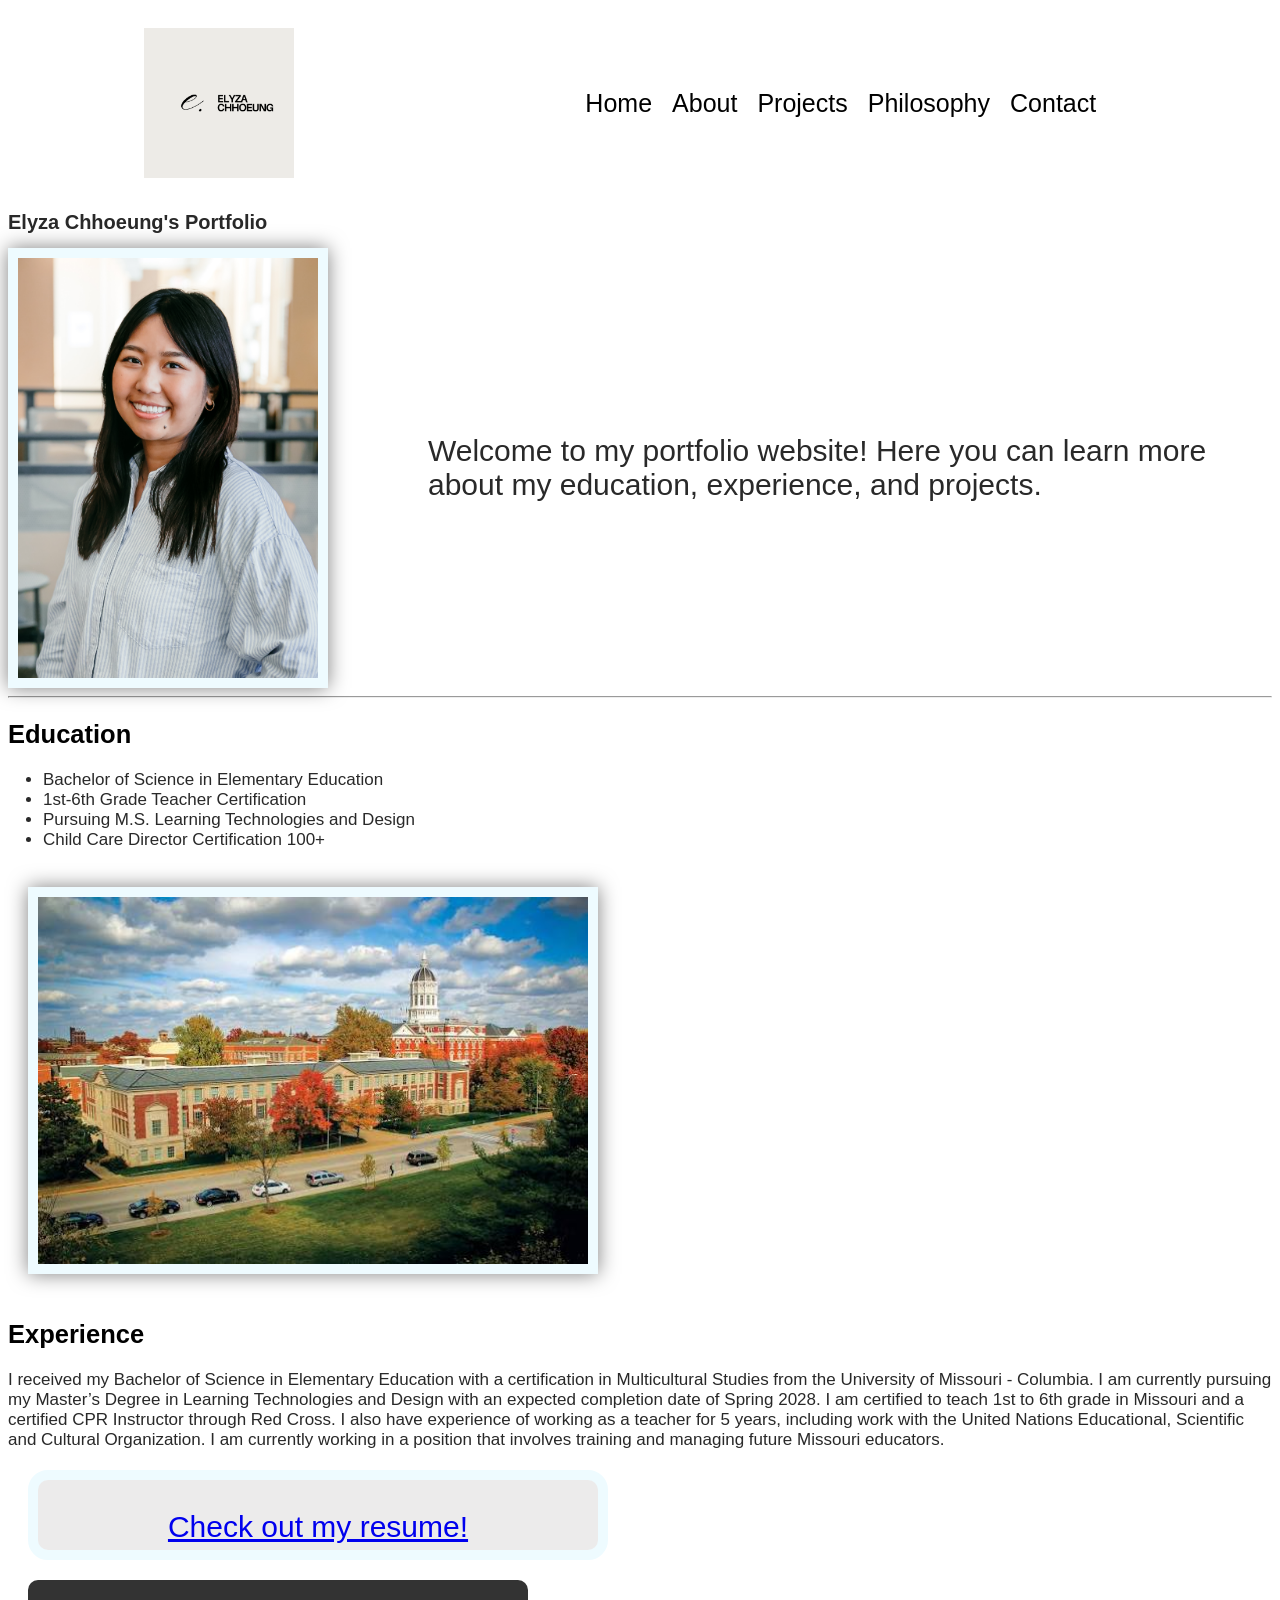
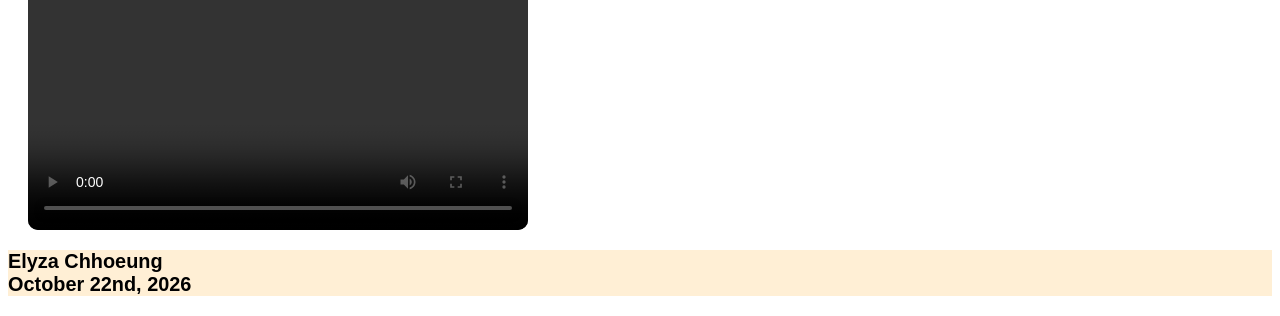
==== Webdev/about.html @ c133b919 "Add files via upload" ====
<!DOCTYPE html>
<html lang="en-US">

<head>
    <meta charset="utf-8">
    <meta name="viewport" content="width=device-width, initial-scale=1.0">
    <link rel="stylesheet" href="style.css">
    <link rel="stylesheet" href="nav.css">
    <title>Home Page</title>
    <!--
        Name:Elyza Chhoeung
        Date:October 8th, 2026
        Course:IS_LT 7355
        Description:Web Design and Development Project
        -->

</head>

<header>
    <div class="logo">
        <img src="media/logo.png" alt="Elyza's Site Logo">
    </div>

    <nav>
        
        <ul>
            <li><a href="a.html">Home</a></li>
                <li><a href="b.html">About</a></li>
                <li><a href="c.html">Projects</a></li>
                <li><a href="d.html">Philosophy</a></li>
                <li><a href="e.html">Contact</a></li>
            </ul>
        </nav>
</header>
<body>
                <h1> <!-- INSERT LOGO -->Elyza Chhoeung's Portfolio </h1>
<div class="intro">
         <img src="media/headshot.jpg" 
         alt="Image of Elyza Chhoeung" class="headshot">

         <p>Welcome to my portfolio website! Here you can learn more about my education, experience, and projects. </p>
         </div>
         <hr>
    <main>
        <section>

            <h2>Education</h2>
            <ul>
                <li>Bachelor of Science in Elementary Education</li>
                <li>1st-6th Grade Teacher Certification</li>
                <li>Pursuing M.S. Learning Technologies and Design</li>
                <li>Child Care Director Certification 100+</li>
            </ul>
<img src="media/CEHD.jpg" alt="Image of the University of Missouri" width="100" height="100" class="cehd">
            <h2>Experience</h2>
            <p>I received my Bachelor of Science in Elementary Education with a certification in Multicultural Studies
                from the University of Missouri - Columbia. I am currently pursuing my Master’s Degree in Learning
                Technologies and Design with an expected completion date of Spring 2028. I am certified to teach 1st to
                6th grade in Missouri and a certified CPR Instructor through Red Cross. I also have experience of
                working as a teacher for 5 years, including work with the United Nations Educational, Scientific and
                Cultural Organization. I am currently working in a position that involves training and managing future
                Missouri educators. </p>
        </section>
        <div class="resume">
            <a href="media/Chhoeung.Resume.pdf">Check out my resume!</a>
        </div>
       <video class="about-video" controls width="500">
            <source src="media/svideocompressed.mp4" type="video/mp4" alt="Short video about me: I decided to do a portfolio for my project because my master's program because it is a requirement. This is good practical experience."></source>
            Your bowser does not support the video tag.
              </video>
    </main>

    <footer style="background-color: papayawhip">
        <h3>Elyza Chhoeung<br> October 22nd, 2026

        </h3>

    </footer>
</body>

</html>
---- Webdev/style.css ----
h1{
    text-align: left;
    color: #292929;
    font-size: 20px;
}
p{
    color:#292929;
    font-size: 17px;
}
html {
    font-family: Poppins, sans-serif;
}
#hero {
    width: 100%;
    height: 100vh;
    background: url('hero.png') no-repeat center / cover;
   display: flex;
    align-items: center;
    justify-content: center;
    padding: 40px;
}
.container {
    width: 90%;
    max-width: 1200px;
    margin: 0 auto;
  
}
#hero h1 { 
    font-size: 30px;
}
#blockquote, p {
    font-family: Roboto, sans-serif;
}
div.resume {
  background-color: rgba(228, 226, 226, 0.685);
  width: 500px;
  height: 10px;
  text-align: center;
  font-size: 30px;
  border: 10px solid, #eefbff;
  padding: 30px;
  margin: 20px;
  border-radius: 20px;
}
div.resume a:hover {
    color: #292929;
}
ul {
    list-style-type:disc;
    padding-left: 35px;
    font-size:17px;
    color: #292929;
}
.about-video {
   display: block;
   margin: 30px;
}
.intro {
    display: flex;
    align-items: center;
    gap: 100px;
}
.headshot {
    width: 300px;
    height: auto;
    border:10px solid #eefbff;
    filter:drop-shadow(0 0 10px rgba(0, 0, 0, 0.5))
}
.intro p {
    font-size: 30px;
    color: #292929;
}
.about-video {
    margin: 20px;
    border-radius: 10px;
}
img.cehd {
    width: 550px;
    height: auto;
    border: 10px solid #eefbff;
    margin: 20px;
    filter: drop-shadow(0 0 10px rgba(0, 0, 0, 0.5));
}
---- Webdev/nav.css ----
html {
    font-family: poppins, sans-serif;
    font-size: 17px;
}
header {
    display: flex;
    height: 10rem;
    justify-content: space-around;
    align-items: center;
    padding: 10px;

}
.logo img {
    display: block;
    width: 150px;
    height: 150px;
}
nav ul {
    display: flex;
    list-style-type: none;
    padding: 30px;
    font-size:25px;

   
}
nav ul li {
    margin: 10px;
}
nav a {
    color: rgb(0, 0, 0);
    text-decoration: none;
}
nav a:hover {
    color: #9db8e1;
    text-decoration: underline;
}
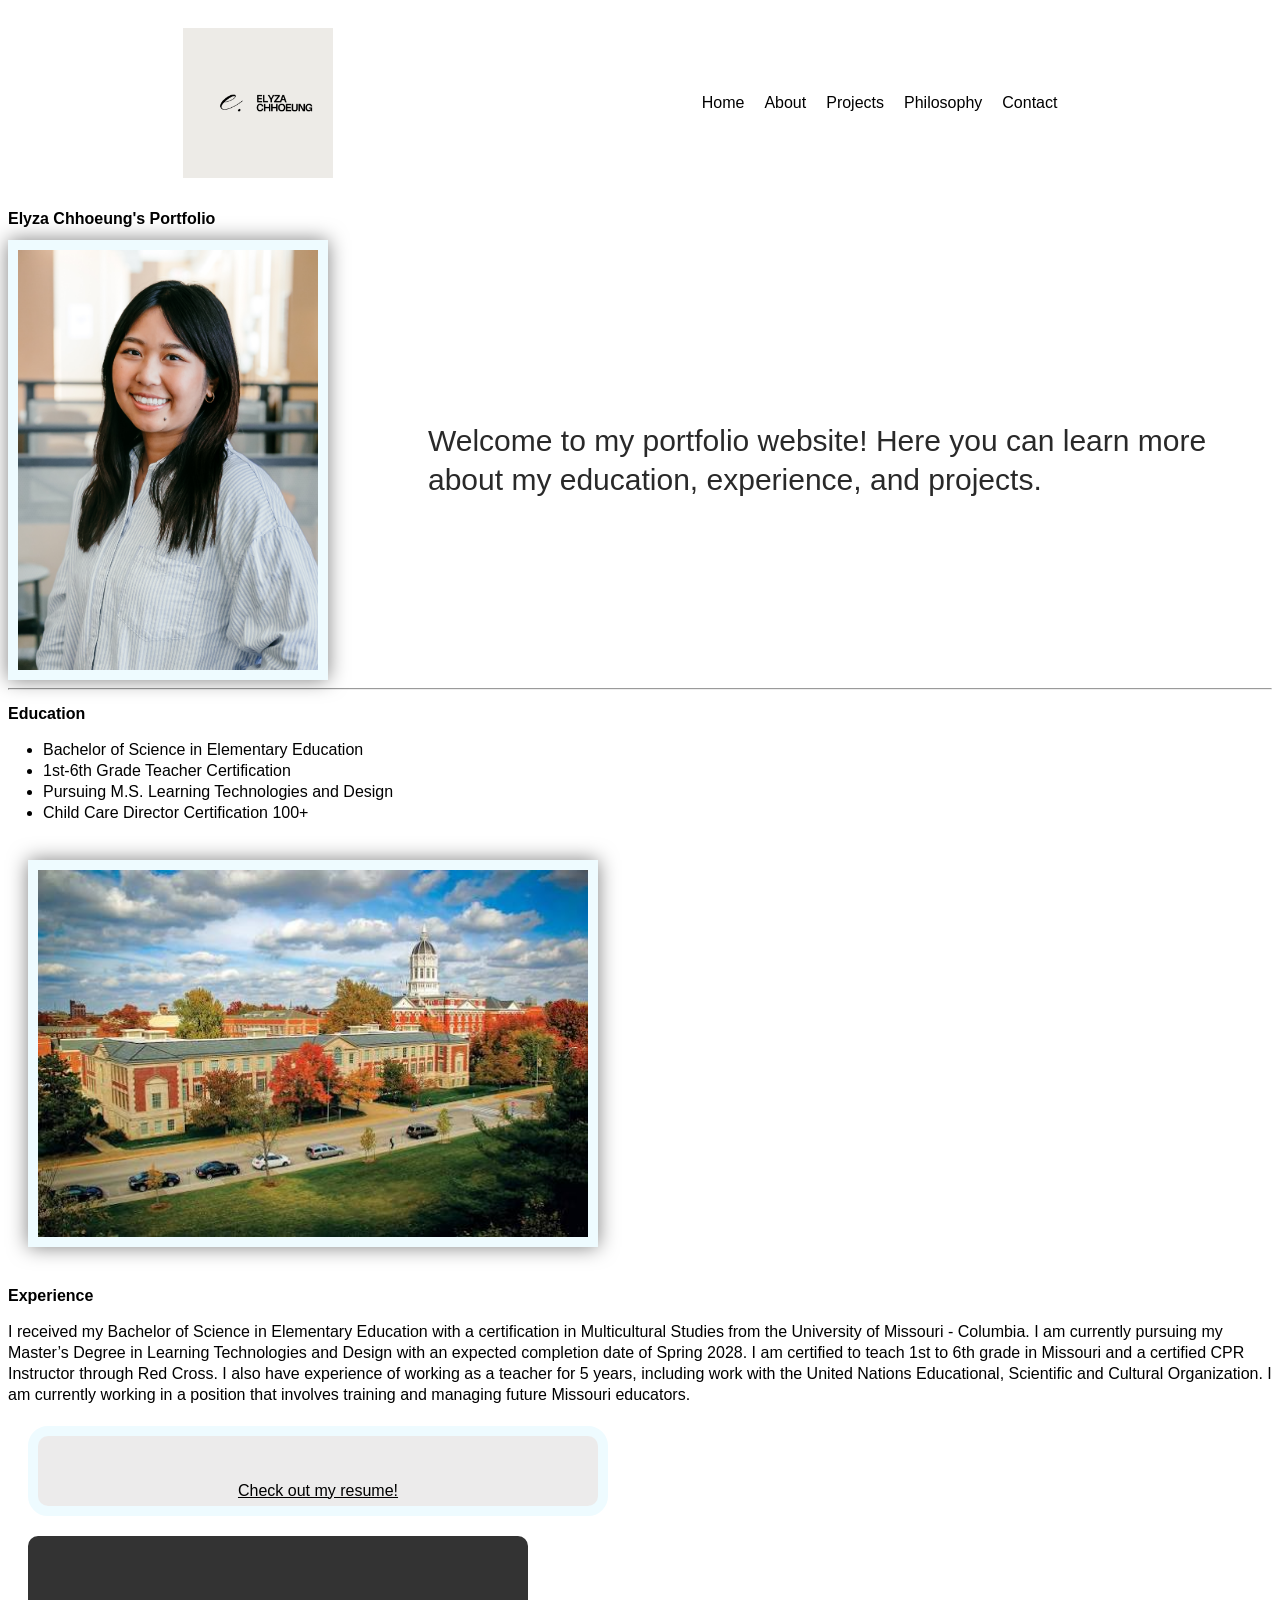
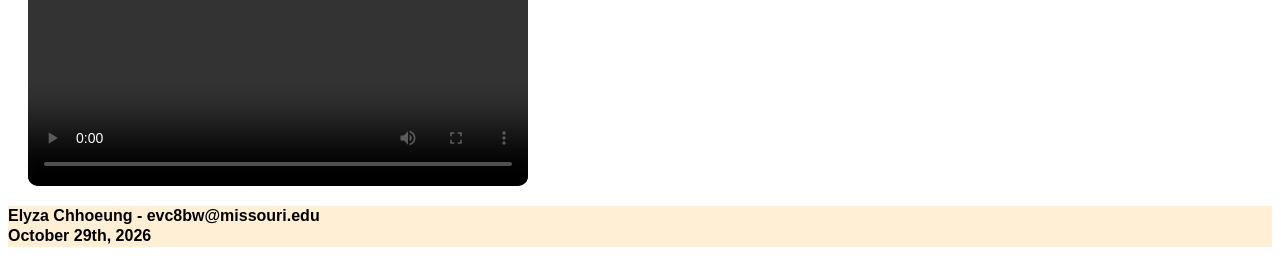
==== commit 9ee52fdc: "Add files via upload" ====
--- a/Webdev/about.html
+++ b/Webdev/about.html
@@ -9,13 +9,13 @@
     <title>Home Page</title>
     <!--
         Name:Elyza Chhoeung
-        Date:October 8th, 2026
+        Date:October 29th, 2026
         Course:IS_LT 7355
         Description:Web Design and Development Project
         -->
 
 </head>
-
+<body class="about-page">
 <header>
     <div class="logo">
         <img src="media/logo.png" alt="Elyza's Site Logo">
@@ -32,7 +32,7 @@
             </ul>
         </nav>
 </header>
-<body>
+
                 <h1> <!-- INSERT LOGO -->Elyza Chhoeung's Portfolio </h1>
 <div class="intro">
          <img src="media/headshot.jpg" 
@@ -69,9 +69,9 @@
             Your bowser does not support the video tag.
               </video>
     </main>
-
+<footer class = site-footer>
     <footer style="background-color: papayawhip">
-        <h3>Elyza Chhoeung<br> October 22nd, 2026
+        <h3>Elyza Chhoeung - evc8bw@missouri.edu<br> October 29th, 2026
 
         </h3>
 
--- a/Webdev/style.css
+++ b/Webdev/style.css
@@ -1,83 +1,134 @@
-h1{
+h1 {
     text-align: left;
     color: #292929;
     font-size: 20px;
 }
-p{
-    color:#292929;
+
+p {
+    color: #292929;
     font-size: 17px;
 }
+
 html {
     font-family: Poppins, sans-serif;
 }
+
 #hero {
     width: 100%;
     height: 100vh;
     background: url('hero.png') no-repeat center / cover;
-   display: flex;
+    display: flex;
     align-items: center;
     justify-content: center;
     padding: 40px;
 }
+
 .container {
     width: 90%;
     max-width: 1200px;
     margin: 0 auto;
-  
+
 }
-#hero h1 { 
+
+#hero h1 {
     font-size: 30px;
 }
-#blockquote, p {
+
+#blockquote,
+p {
     font-family: Roboto, sans-serif;
 }
+
 div.resume {
-  background-color: rgba(228, 226, 226, 0.685);
-  width: 500px;
-  height: 10px;
-  text-align: center;
-  font-size: 30px;
-  border: 10px solid, #eefbff;
-  padding: 30px;
-  margin: 20px;
-  border-radius: 20px;
+    background-color: rgba(228, 226, 226, 0.685);
+    width: 500px;
+    height: 10px;
+    text-align: center;
+    font-size: 30px;
+    border: 10px solid, #eefbff;
+    padding: 30px;
+    margin: 20px;
+    border-radius: 20px;
 }
+
 div.resume a:hover {
     color: #292929;
 }
+
 ul {
-    list-style-type:disc;
+    list-style-type: disc;
     padding-left: 35px;
-    font-size:17px;
+    font-size: 17px;
     color: #292929;
 }
+
 .about-video {
-   display: block;
-   margin: 30px;
+    display: block;
+    margin: 30px;
 }
+
 .intro {
     display: flex;
     align-items: center;
     gap: 100px;
 }
+
 .headshot {
     width: 300px;
     height: auto;
-    border:10px solid #eefbff;
-    filter:drop-shadow(0 0 10px rgba(0, 0, 0, 0.5))
+    border: 10px solid #eefbff;
+    filter: drop-shadow(0 0 10px rgba(0, 0, 0, 0.5))
 }
+
 .intro p {
     font-size: 30px;
     color: #292929;
 }
+
 .about-video {
     margin: 20px;
     border-radius: 10px;
 }
+
 img.cehd {
     width: 550px;
     height: auto;
     border: 10px solid #eefbff;
     margin: 20px;
     filter: drop-shadow(0 0 10px rgba(0, 0, 0, 0.5));
+}
+
+@media print {
+    @page {
+        margin: 1in;
+    }
+
+    /* hide uwanted elements */
+    .about-page nav,
+    .about-page header,
+    .about-page .headshot,
+    .about-page hr 
+    .about-page .cehd,
+    .about-page .about-video,
+    .about-page .resume,
+    display: none;
+
+}
+
+/* showing wanted content */
+.about-page h1,
+.about-page .intro p,
+.about-page main ul,
+.about-page h2,
+.about-page main section > p,
+.about-page footer {
+    display: block;
+}
+
+/* showing font and color */
+.about-page * {
+    font-family: Poppins, sans-serif;
+    color: black;
+    font-size: 12pt;
+    line-height: 1.3;
 }
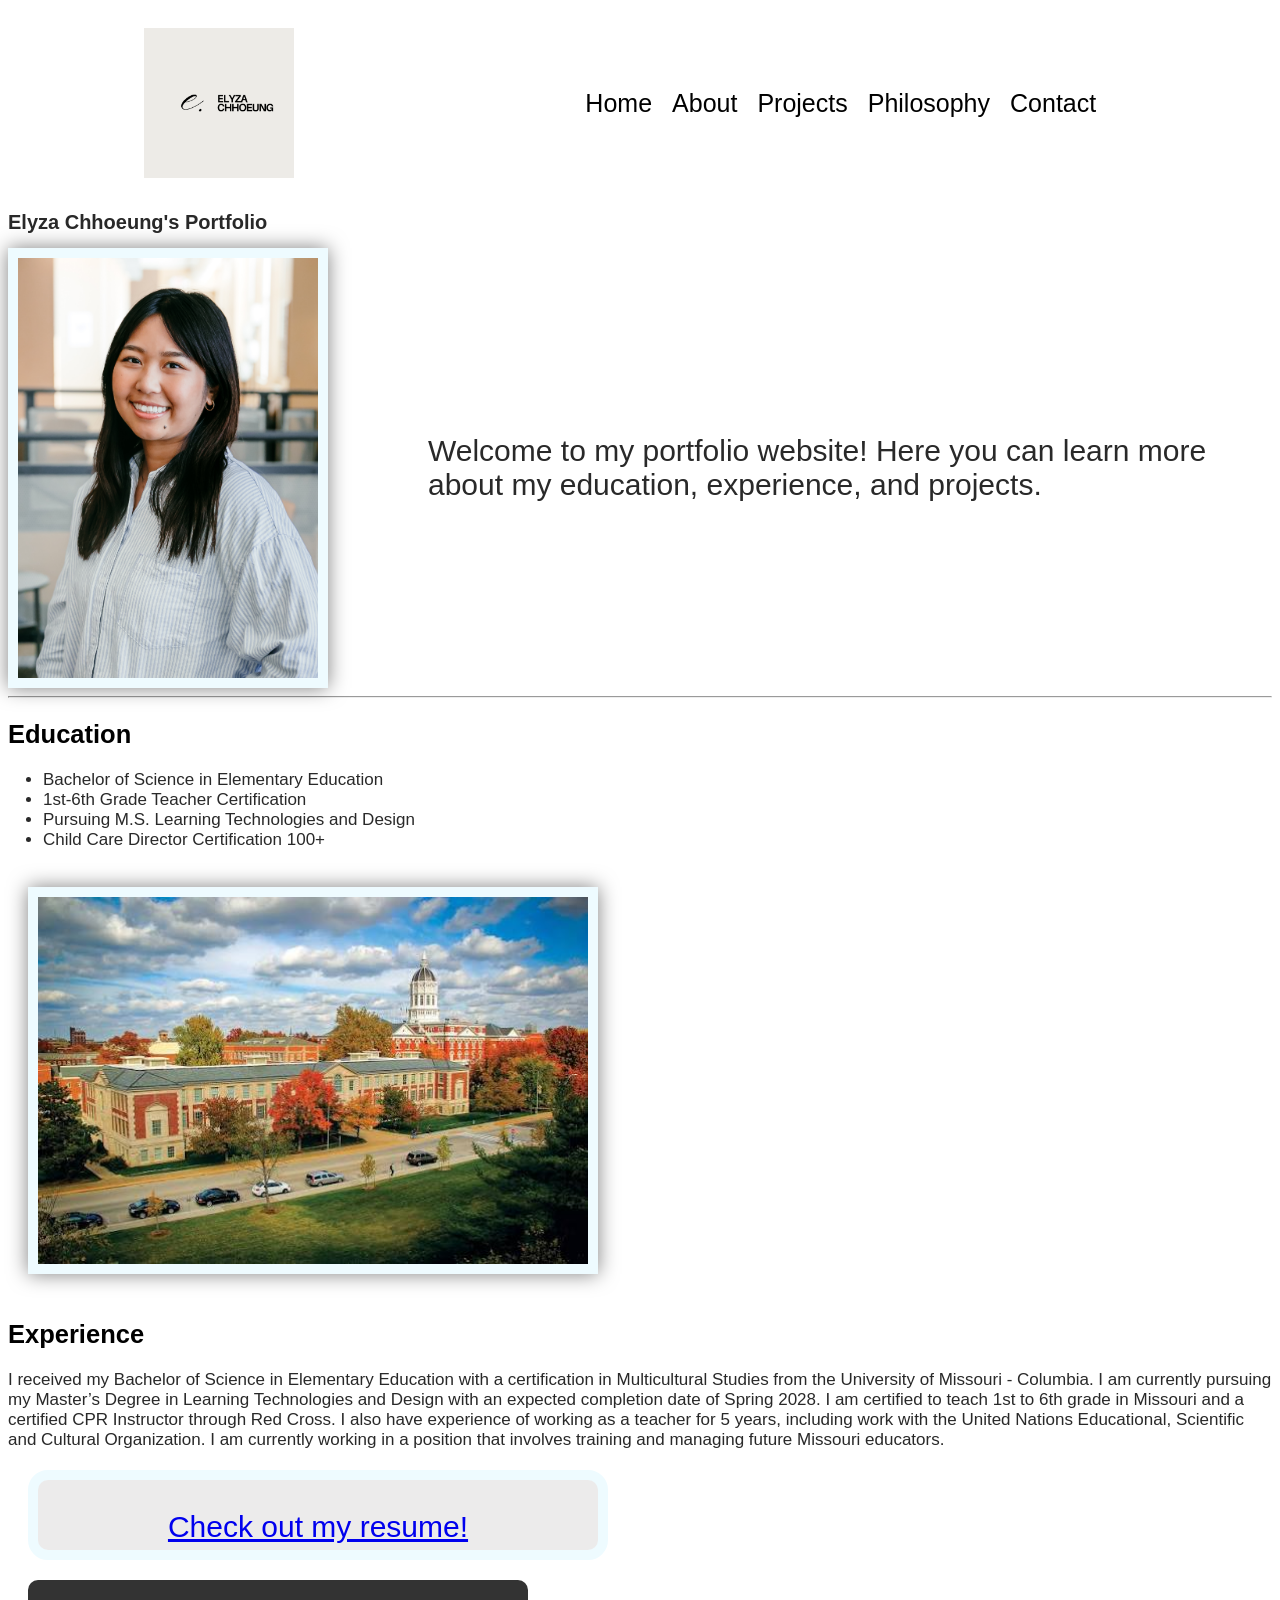
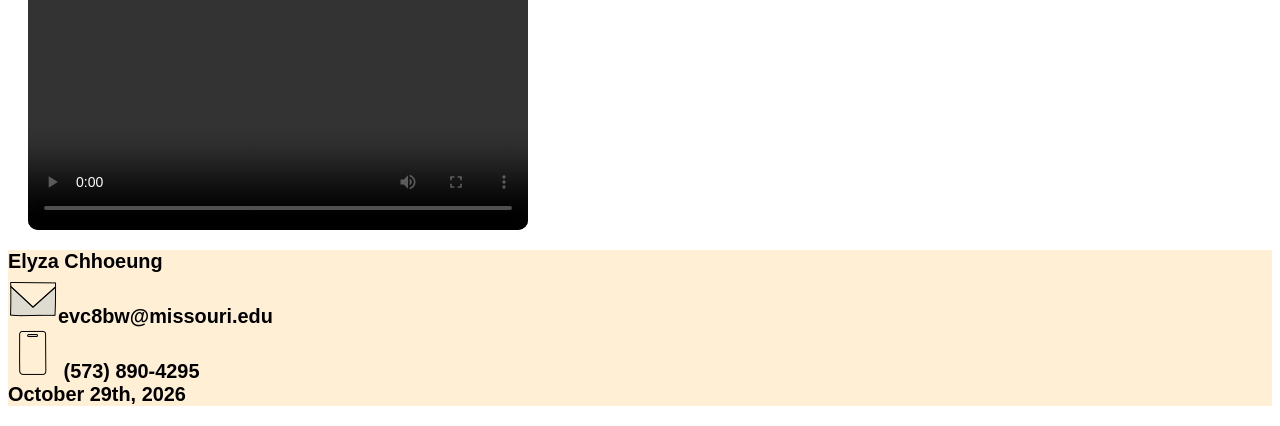
==== commit 9f1ff760: "Add files via upload" ====
--- a/Webdev/about.html
+++ b/Webdev/about.html
@@ -15,32 +15,31 @@
         -->
 
 </head>
+
 <body class="about-page">
-<header>
-    <div class="logo">
-        <img src="media/logo.png" alt="Elyza's Site Logo">
-    </div>
+    <header>
+        <div class="logo">
+            <img src="media/logo.png" alt="Elyza's Site Logo">
+        </div>
 
-    <nav>
-        
-        <ul>
-            <li><a href="a.html">Home</a></li>
-                <li><a href="b.html">About</a></li>
-                <li><a href="c.html">Projects</a></li>
-                <li><a href="d.html">Philosophy</a></li>
-                <li><a href="e.html">Contact</a></li>
+          <nav>
+            <ul>
+                <li><a href="https://elyzavc.github.io/Webdev/index.html">Home</a></li>
+                <li><a href="https://elyzavc.github.io/Webdev/about.html">About</a></li>
+                <li><a href="https://elyzavc.github.io/Webdev/projects.html">Projects</a></li>
+                <li><a href="https://elyzavc.github.io/Webdev/reflection.html">Philosophy</a></li>
+                <li><a href="https://elyzavc.github.io/Webdev/contact.html">Contact</a></li>
             </ul>
         </nav>
-</header>
+    </header>
 
-                <h1> <!-- INSERT LOGO -->Elyza Chhoeung's Portfolio </h1>
-<div class="intro">
-         <img src="media/headshot.jpg" 
-         alt="Image of Elyza Chhoeung" class="headshot">
+    <h1> <!-- INSERT LOGO -->Elyza Chhoeung's Portfolio </h1>
+    <div class="intro">
+        <img src="media/headshot.jpg" alt="Image of Elyza Chhoeung" class="headshot">
 
-         <p>Welcome to my portfolio website! Here you can learn more about my education, experience, and projects. </p>
-         </div>
-         <hr>
+        <p>Welcome to my portfolio website! Here you can learn more about my education, experience, and projects. </p>
+    </div>
+    <hr>
     <main>
         <section>
 
@@ -51,7 +50,7 @@
                 <li>Pursuing M.S. Learning Technologies and Design</li>
                 <li>Child Care Director Certification 100+</li>
             </ul>
-<img src="media/CEHD.jpg" alt="Image of the University of Missouri" width="100" height="100" class="cehd">
+            <img src="media/CEHD.jpg" alt="Image of the University of Missouri" width="100" height="100" class="cehd">
             <h2>Experience</h2>
             <p>I received my Bachelor of Science in Elementary Education with a certification in Multicultural Studies
                 from the University of Missouri - Columbia. I am currently pursuing my Master’s Degree in Learning
@@ -64,18 +63,23 @@
         <div class="resume">
             <a href="media/Chhoeung.Resume.pdf">Check out my resume!</a>
         </div>
-       <video class="about-video" controls width="500">
-            <source src="media/svideocompressed.mp4" type="video/mp4" alt="Short video about me: I decided to do a portfolio for my project because my master's program because it is a requirement. This is good practical experience."></source>
+        <video class="about-video" controls width="500">
+            <source src="media/svideocompressed.mp4" type="video/mp4"
+                alt="Short video about me: I decided to do a portfolio for my project because my master's program because it is a requirement. This is good practical experience.">
+            </source>
             Your bowser does not support the video tag.
-              </video>
+        </video>
     </main>
-<footer class = site-footer>
-    <footer style="background-color: papayawhip">
-        <h3>Elyza Chhoeung - evc8bw@missouri.edu<br> October 29th, 2026
+    <footer class=site-footer>
+        <footer style="background-color: papayawhip">
+            <h3>Elyza Chhoeung <br>
+                <img src="media/email.png" alt="Email Icon">evc8bw@missouri.edu <br>
+                <img src="media/phone.png" alt="Phone Icon"> (573) 890-4295
+                <br> October 29th, 2026
 
-        </h3>
+            </h3>
 
-    </footer>
+        </footer>
 </body>
 
 </html>
--- a/Webdev/style.css
+++ b/Webdev/style.css
@@ -107,28 +107,64 @@
     .about-page nav,
     .about-page header,
     .about-page .headshot,
-    .about-page hr 
+    .about-page hr,
     .about-page .cehd,
     .about-page .about-video,
-    .about-page .resume,
-    display: none;
+    .about-page .resume {
+        display: none;
 
+    }
+
+    /* showing wanted content */
+    .about-page h1,
+    .about-page .intro p,
+    .about-page main ul,
+    .about-page h2,
+    .about-page main section>p,
+    .about-page footer {
+        display: block;
+    }
+
+    /* showing font and color */
+    .about-page * {
+        font-family: serif;
+        color: black;
+        font-size: 12pt;
+        line-height: 1.3;
+    }
 }
-
-/* showing wanted content */
-.about-page h1,
-.about-page .intro p,
-.about-page main ul,
-.about-page h2,
-.about-page main section > p,
-.about-page footer {
+.site-footer {
+background-image: url('media/footer.jpg');
+background-size: cover;
+background-position: center;
+background-repeat: no-repeat;
+}
+.email-icon {
+    width: 20px;
+    height:auto;
+    padding-right: 10px;
+    padding-left: 10px;
+}
+.phone-icon {
+    width: 25px;
+    height:auto;
+    padding-right: 10px;
+    padding-left: 8px;
+}
+.name {
     display: block;
+    padding-bottom: 10px;
 }
-
-/* showing font and color */
-.about-page * {
-    font-family: Poppins, sans-serif;
-    color: black;
-    font-size: 12pt;
-    line-height: 1.3;
+.email {
+    display: block;
+    padding-bottom: 10px;
+}
+.message {
+    display: block;
+    padding-bottom: 10px;
+}
+fieldset.contact-method {
+    display: block;
+    padding-bottom: 10px;
+    padding-top: 10px;
 }
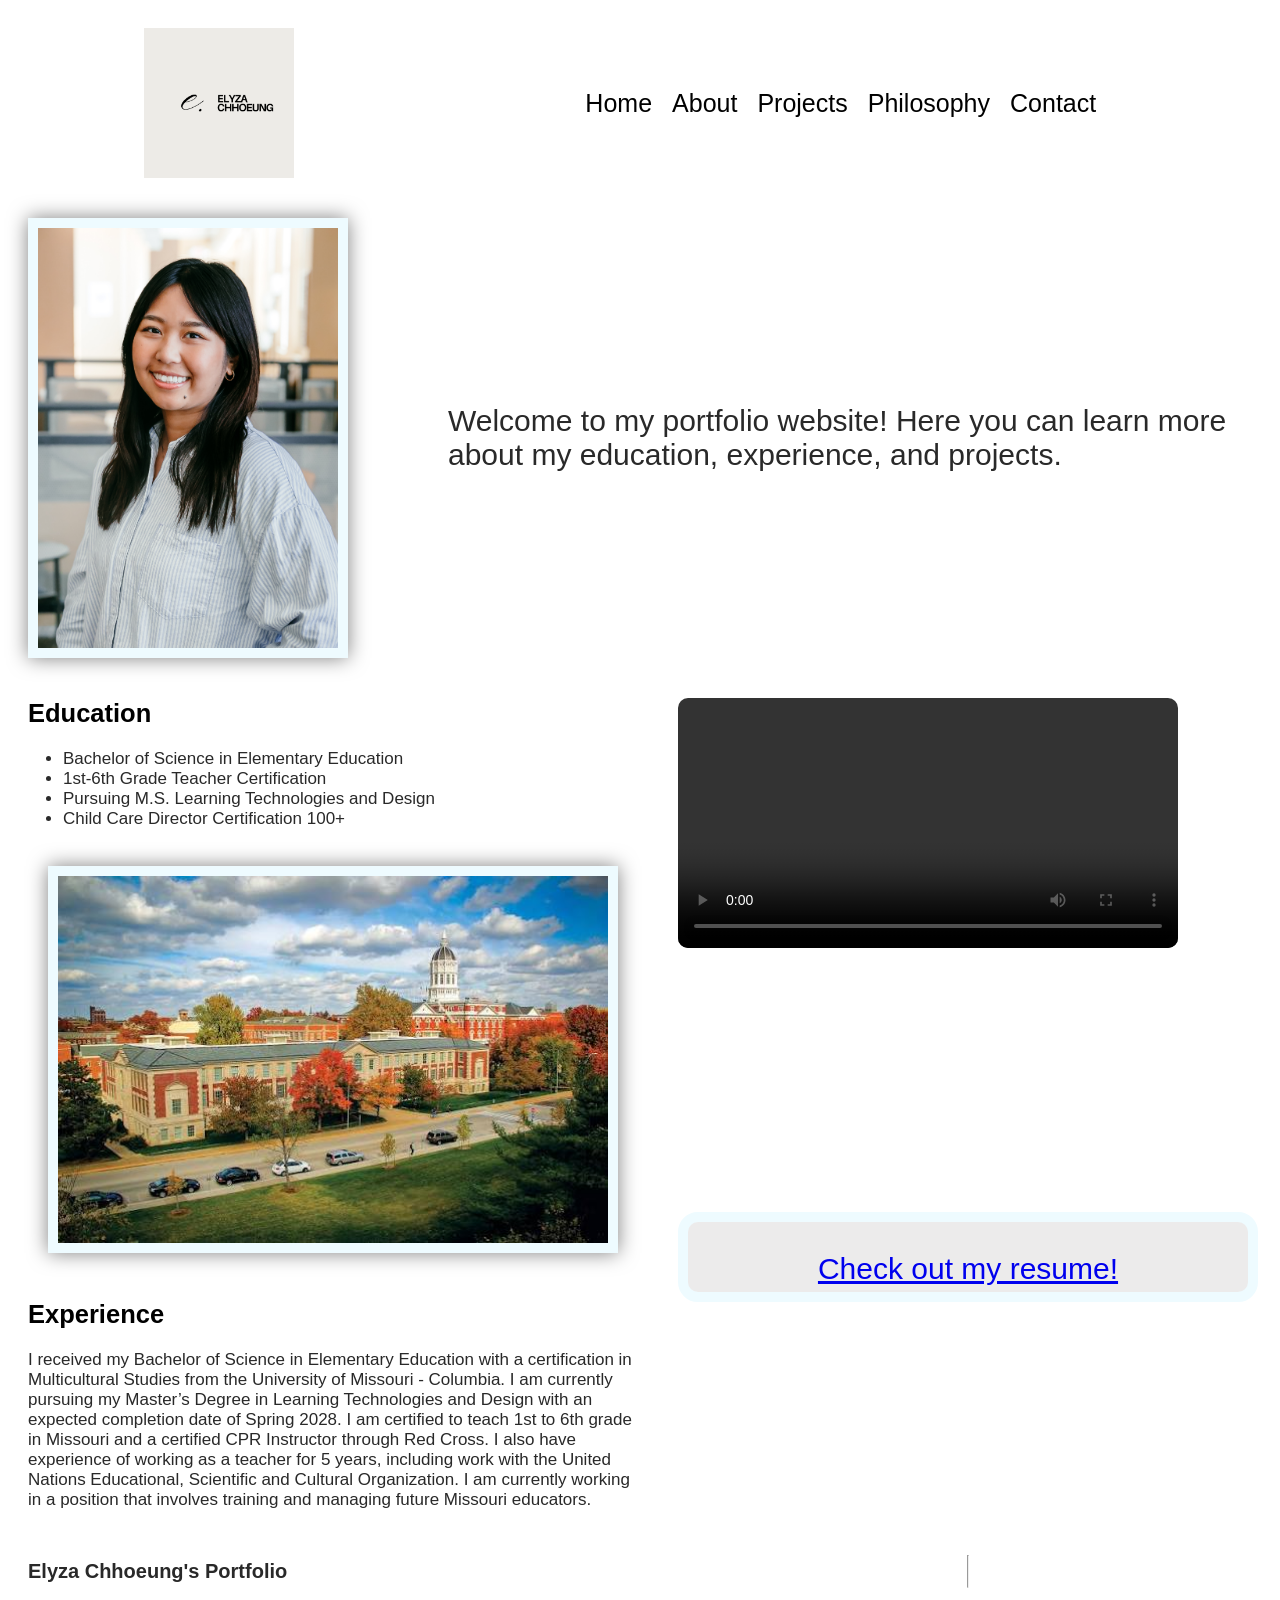
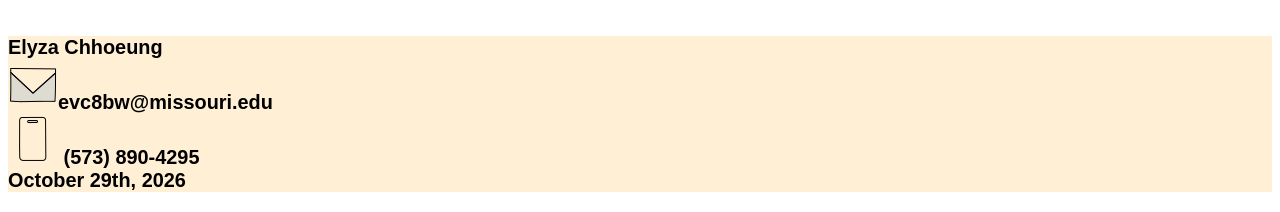
==== commit d4e24649: "Add files via upload" ====
--- a/Webdev/about.html
+++ b/Webdev/about.html
@@ -32,7 +32,7 @@
             </ul>
         </nav>
     </header>
-
+    <main>
     <h1> <!-- INSERT LOGO -->Elyza Chhoeung's Portfolio </h1>
     <div class="intro">
         <img src="media/headshot.jpg" alt="Image of Elyza Chhoeung" class="headshot">
@@ -40,7 +40,7 @@
         <p>Welcome to my portfolio website! Here you can learn more about my education, experience, and projects. </p>
     </div>
     <hr>
-    <main>
+
         <section>
 
             <h2>Education</h2>
--- a/Webdev/style.css
+++ b/Webdev/style.css
@@ -34,7 +34,7 @@
     font-size: 30px;
 }
 
-#blockquote,
+blockquote,
 p {
     font-family: Roboto, sans-serif;
 }
@@ -77,7 +77,7 @@
     width: 300px;
     height: auto;
     border: 10px solid #eefbff;
-    filter: drop-shadow(0 0 10px rgba(0, 0, 0, 0.5))
+    filter: drop-shadow(0 0 10px rgba(0, 0, 0, 0.5));
 }
 
 .intro p {
@@ -167,4 +167,62 @@
     display: block;
     padding-bottom: 10px;
     padding-top: 10px;
+}
+div.setting {
+    display: flex;
+    padding-bottom: 10px;
+    padding-top: 10px;
+}
+
+
+/* About Page Grid */
+.about-page main {
+    display: grid;
+    grid-template-columns: 1fr 1fr;
+    grid-template-areas:
+        "intro intro"
+        "education video"
+        "education resume";
+    gap: 20px;
+    padding: 20px;
+}
+
+/* Grid Areas */
+.about-page .intro {
+    grid-area: intro;
+}
+
+.about-page main section {
+    grid-area: education;
+}
+
+.about-page .about-video {
+    grid-area: video;
+    width: 100%;
+    max-width: 500px;
+}
+
+.about-page .resume {
+    grid-area: resume;
+}
+
+/* Mobile Layout */
+@media screen and (max-width: 768px) {
+    .about-page main {
+        grid-template-columns: 1fr;
+        grid-template-areas:
+            "intro"
+            "education"
+            "video"
+            "resume";
+    }
+
+    .about-page .intro {
+        flex-direction: column;
+        gap: 20px;
+    }
+
+    .about-page .headshot {
+        max-width: 100%;
+    }
 }
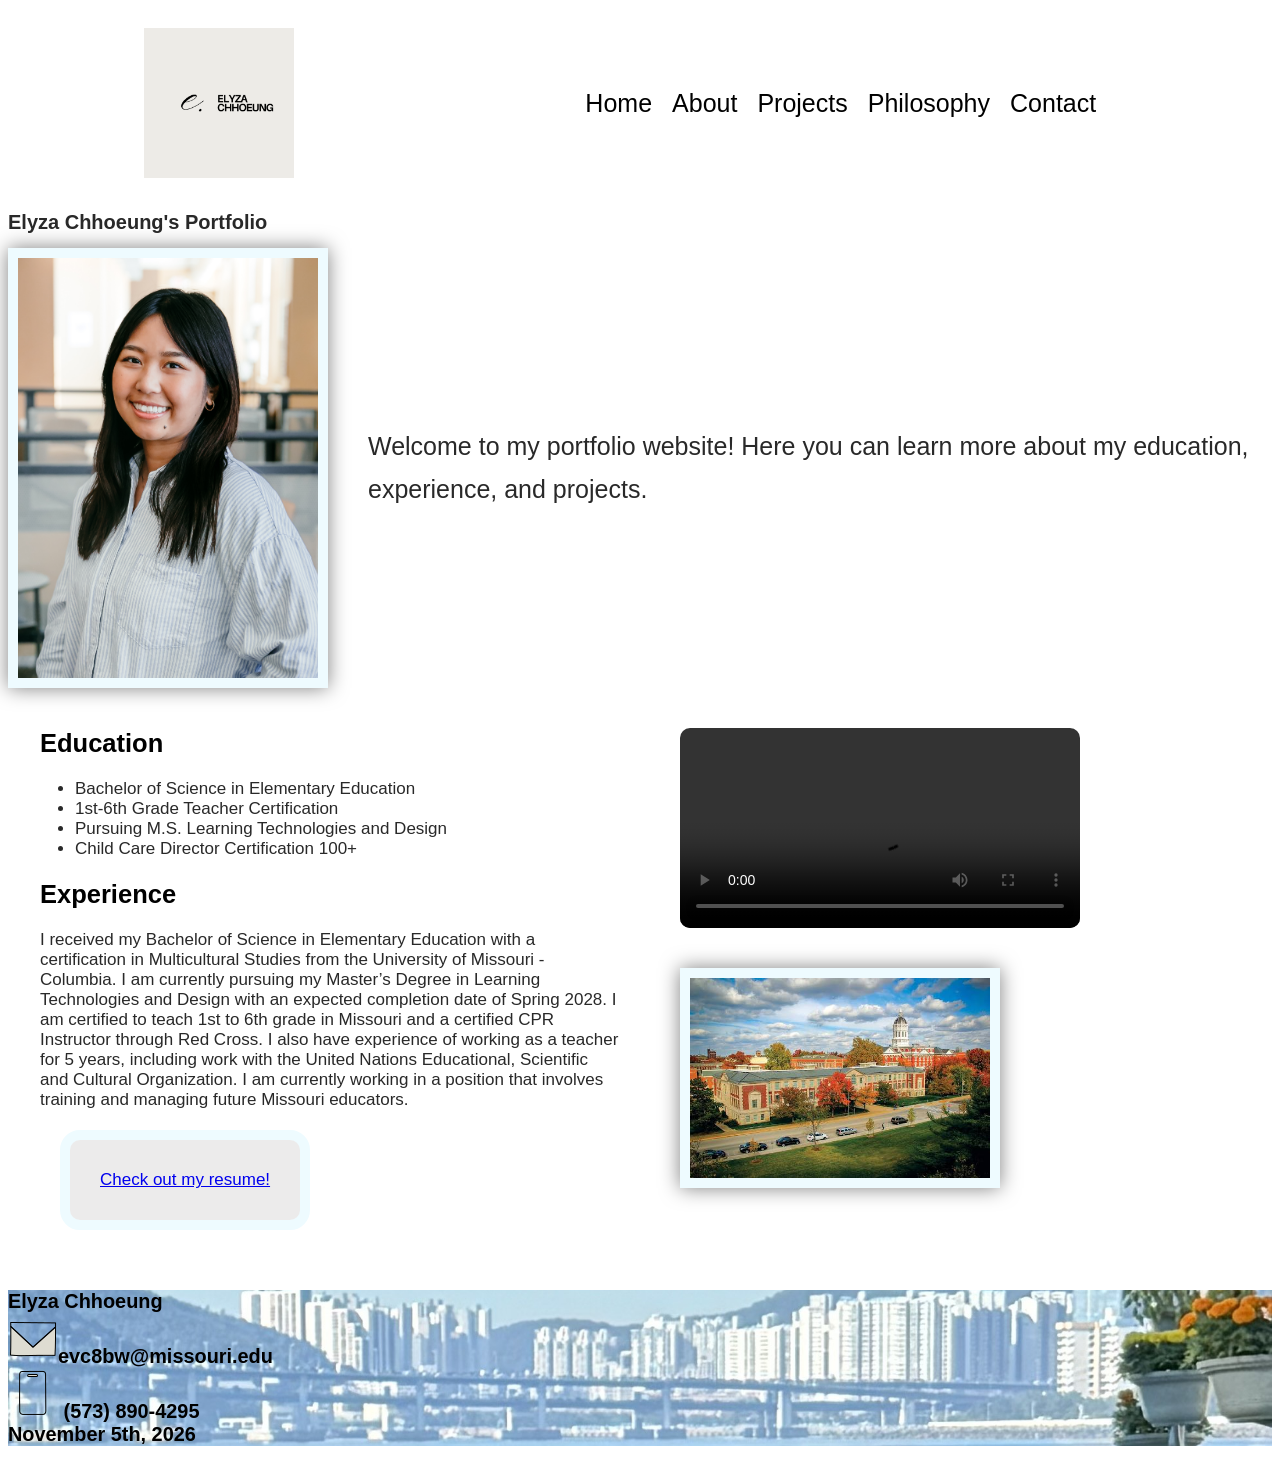
==== commit b37470d8: "Add files via upload" ====
--- a/Webdev/about.html
+++ b/Webdev/about.html
@@ -39,7 +39,9 @@
 
         <p>Welcome to my portfolio website! Here you can learn more about my education, experience, and projects. </p>
     </div>
-    <hr>
+<div class="about-layout">
+    <!-- LEFT COLUMN  -->
+    <div class="about-info">
 
         <section>
 
@@ -50,7 +52,8 @@
                 <li>Pursuing M.S. Learning Technologies and Design</li>
                 <li>Child Care Director Certification 100+</li>
             </ul>
-            <img src="media/CEHD.jpg" alt="Image of the University of Missouri" width="100" height="100" class="cehd">
+        </section>
+        <section>
             <h2>Experience</h2>
             <p>I received my Bachelor of Science in Elementary Education with a certification in Multicultural Studies
                 from the University of Missouri - Columbia. I am currently pursuing my Master’s Degree in Learning
@@ -59,23 +62,32 @@
                 working as a teacher for 5 years, including work with the United Nations Educational, Scientific and
                 Cultural Organization. I am currently working in a position that involves training and managing future
                 Missouri educators. </p>
-        </section>
+                </section>
+                
         <div class="resume">
             <a href="media/Chhoeung.Resume.pdf">Check out my resume!</a>
         </div>
+        </div>
+
+        <!-- RIGHT COLUMN -->
+         <div class="about-media">
+
         <video class="about-video" controls width="500">
             <source src="media/svideocompressed.mp4" type="video/mp4"
                 alt="Short video about me: I decided to do a portfolio for my project because my master's program because it is a requirement. This is good practical experience.">
             </source>
-            Your bowser does not support the video tag.
+            Your browser does not support the video tag.
         </video>
+
+         <img src="media/CEHD.jpg" alt="Image of the University of Missouri" width="100" height="100" class="cehd">
+         </div>
+        </div>
     </main>
     <footer class=site-footer>
-        <footer style="background-color: papayawhip">
             <h3>Elyza Chhoeung <br>
                 <img src="media/email.png" alt="Email Icon">evc8bw@missouri.edu <br>
                 <img src="media/phone.png" alt="Phone Icon"> (573) 890-4295
-                <br> October 29th, 2026
+                <br> November 5th, 2026
 
             </h3>
 
--- a/Webdev/style.css
+++ b/Webdev/style.css
@@ -41,11 +41,10 @@
 
 div.resume {
     background-color: rgba(228, 226, 226, 0.685);
-    width: 500px;
-    height: 10px;
+    width: fit-content;
     text-align: center;
-    font-size: 30px;
-    border: 10px solid, #eefbff;
+    font-size: 17px;
+    border: 10px solid #eefbff;
     padding: 30px;
     margin: 20px;
     border-radius: 20px;
@@ -64,13 +63,17 @@
 
 .about-video {
     display: block;
-    margin: 30px;
+    height: 200px;
+    width: auto;
+    margin: 20px;
+    border-radius: 10px;
 }
 
 .intro {
     display: flex;
     align-items: center;
-    gap: 100px;
+    justify-content: center;
+    gap: 40px;
 }
 
 .headshot {
@@ -81,17 +84,13 @@
 }
 
 .intro p {
-    font-size: 30px;
-    color: #292929;
-}
-
-.about-video {
-    margin: 20px;
-    border-radius: 10px;
+    font-size: 25px;
+    line-height: 1.7;
+    color: #292929;
 }
 
 img.cehd {
-    width: 550px;
+    width: 300px;
     height: auto;
     border: 10px solid #eefbff;
     margin: 20px;
@@ -133,96 +132,90 @@
         line-height: 1.3;
     }
 }
+
 .site-footer {
-background-image: url('media/footer.jpg');
-background-size: cover;
-background-position: center;
-background-repeat: no-repeat;
-}
+    background-image: url('media/footer.jpg');
+    background-size: cover;
+    background-position: center;
+    background-repeat: no-repeat;
+}
+
 .email-icon {
     width: 20px;
-    height:auto;
+    height: auto;
     padding-right: 10px;
     padding-left: 10px;
 }
+
 .phone-icon {
     width: 25px;
-    height:auto;
+    height: auto;
     padding-right: 10px;
     padding-left: 8px;
 }
+
 .name {
     display: block;
     padding-bottom: 10px;
 }
+
 .email {
     display: block;
     padding-bottom: 10px;
 }
+
 .message {
     display: block;
     padding-bottom: 10px;
 }
+
 fieldset.contact-method {
     display: block;
     padding-bottom: 10px;
     padding-top: 10px;
 }
+
 div.setting {
     display: flex;
     padding-bottom: 10px;
     padding-top: 10px;
 }
 
-
-/* About Page Grid */
-.about-page main {
+.about-layout {
     display: grid;
     grid-template-columns: 1fr 1fr;
-    grid-template-areas:
-        "intro intro"
-        "education video"
-        "education resume";
-    gap: 20px;
+    gap: 40px;
+    max-width: 1200px;
+    margin: 0 auto;
     padding: 20px;
-}
-
-/* Grid Areas */
-.about-page .intro {
-    grid-area: intro;
-}
-
-.about-page main section {
-    grid-area: education;
-}
-
-.about-page .about-video {
-    grid-area: video;
-    width: 100%;
-    max-width: 500px;
-}
-
-.about-page .resume {
-    grid-area: resume;
-}
-
-/* Mobile Layout */
+    align-items: start;
+}
+
+/* Media query for smaller screens */
+
 @media screen and (max-width: 768px) {
-    .about-page main {
+    .about-layout {
         grid-template-columns: 1fr;
-        grid-template-areas:
-            "intro"
-            "education"
-            "video"
-            "resume";
+        gap: 20px;
+    }
+
+    .about-page .cehd {
+        width: 100%;
+        height: auto;
+    }
+
+    .about-page .about-video {
+        width: 100%;
+        height: auto;
+    }
+
+    .about-page .headshot {
+        width: 100%;
+        height: auto;
     }
 
     .about-page .intro {
         flex-direction: column;
-        gap: 20px;
-    }
-
-    .about-page .headshot {
-        max-width: 100%;
+        text-align: center;
     }
 }
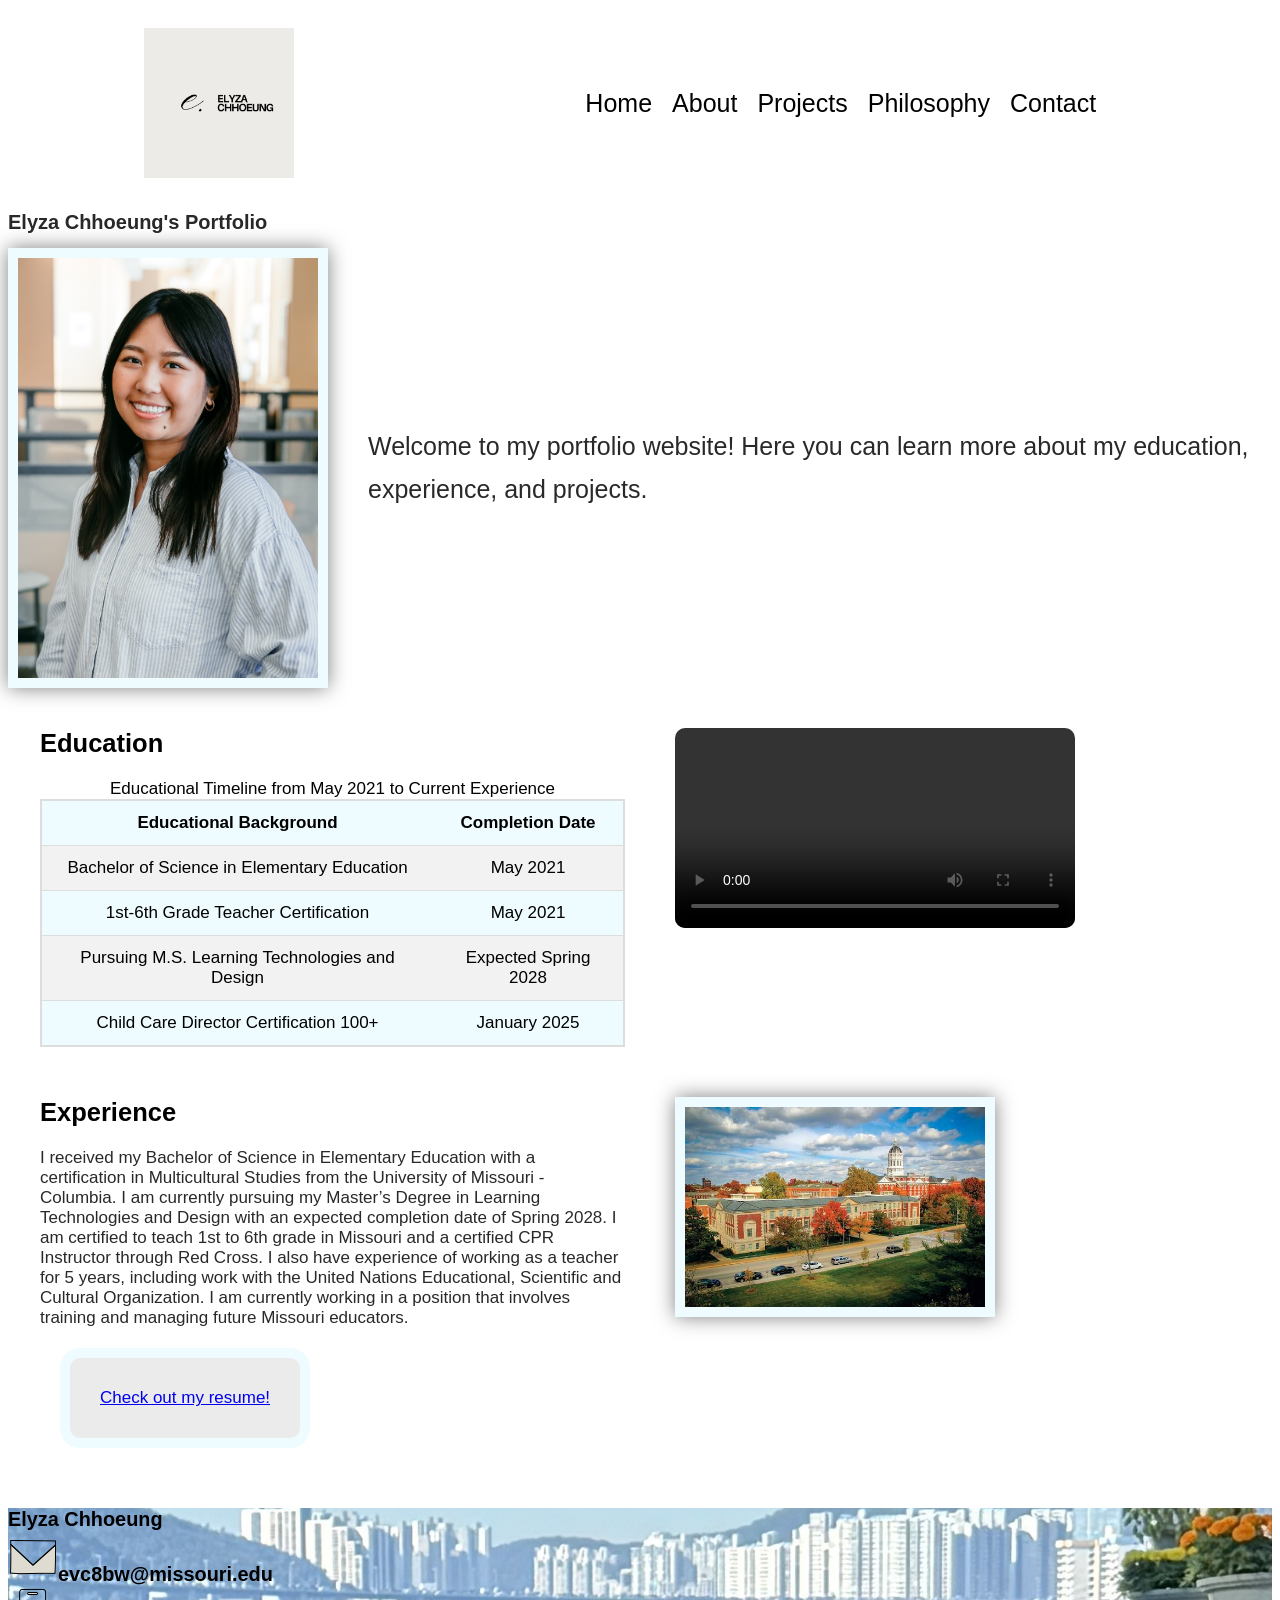
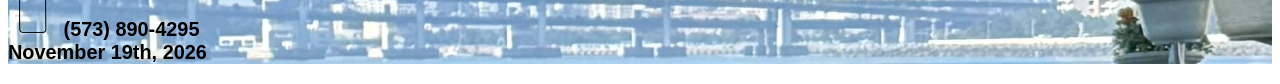
==== commit 7c65a629: "Add files via upload" ====
--- a/Webdev/about.html
+++ b/Webdev/about.html
@@ -9,7 +9,7 @@
     <title>Home Page</title>
     <!--
         Name:Elyza Chhoeung
-        Date:October 29th, 2026
+        Date:November 19th, 2026
         Course:IS_LT 7355
         Description:Web Design and Development Project
         -->
@@ -39,55 +39,79 @@
 
         <p>Welcome to my portfolio website! Here you can learn more about my education, experience, and projects. </p>
     </div>
+
 <div class="about-layout">
-    <!-- LEFT COLUMN  -->
-    <div class="about-info">
 
-        <section>
+    <!-- EDUCATION: TOP LEFT -->
+    <section class="about-info">
+        <h2>Education</h2>
 
-            <h2>Education</h2>
-            <ul>
-                <li>Bachelor of Science in Elementary Education</li>
-                <li>1st-6th Grade Teacher Certification</li>
-                <li>Pursuing M.S. Learning Technologies and Design</li>
-                <li>Child Care Director Certification 100+</li>
-            </ul>
-        </section>
-        <section>
-            <h2>Experience</h2>
-            <p>I received my Bachelor of Science in Elementary Education with a certification in Multicultural Studies
-                from the University of Missouri - Columbia. I am currently pursuing my Master’s Degree in Learning
-                Technologies and Design with an expected completion date of Spring 2028. I am certified to teach 1st to
-                6th grade in Missouri and a certified CPR Instructor through Red Cross. I also have experience of
-                working as a teacher for 5 years, including work with the United Nations Educational, Scientific and
-                Cultural Organization. I am currently working in a position that involves training and managing future
-                Missouri educators. </p>
-                </section>
-                
+        <div class="table-container">
+            <table>
+                <caption>Educational Timeline from May 2021 to Current Experience</caption>
+                <thead>
+                    <tr>
+                        <th scope="col">Educational Background</th>
+                        <th scope="col">Completion Date</th>
+                    </tr>
+                </thead>
+                <tbody>
+                    <tr>
+                        <td>Bachelor of Science in Elementary Education</td>
+                        <td>May 2021</td>
+                    </tr>
+                    <tr>
+                        <td>1st-6th Grade Teacher Certification</td>
+                        <td>May 2021</td>
+                    </tr>
+                    <tr>
+                        <td>Pursuing M.S. Learning Technologies and Design</td>
+                        <td>Expected Spring 2028</td>
+                    </tr>
+                    <tr>
+                        <td>Child Care Director Certification 100+</td>
+                        <td>January 2025</td>
+                    </tr>
+                </tbody>
+            </table>
+        </div>
+    </section>
+
+    <!-- VIDEO: TOP RIGHT -->
+    <video class="about-video" controls width="500">
+        <source src="media/svideocompressed.mp4" type="video/mp4">
+        Your browser does not support the video tag.
+    </video>
+
+    <!-- EXPERIENCE: BOTTOM LEFT -->
+    <section class="experience">
+        <h2>Experience</h2>
+        <p>I received my Bachelor of Science in Elementary Education with a certification in Multicultural Studies
+            from the University of Missouri - Columbia. I am currently pursuing my Master’s Degree in Learning
+            Technologies and Design with an expected completion date of Spring 2028. I am certified to teach 1st to
+            6th grade in Missouri and a certified CPR Instructor through Red Cross. I also have experience of
+            working as a teacher for 5 years, including work with the United Nations Educational, Scientific and
+            Cultural Organization. I am currently working in a position that involves training and managing future
+            Missouri educators.
+        </p>
+
         <div class="resume">
             <a href="media/Chhoeung.Resume.pdf">Check out my resume!</a>
         </div>
-        </div>
+    </section>
 
-        <!-- RIGHT COLUMN -->
-         <div class="about-media">
+    <!-- CEHD PHOTO: BOTTOM RIGHT -->
+    <img src="media/CEHD.jpg" alt="Image of the University of Missouri" class="cehd">
 
-        <video class="about-video" controls width="500">
-            <source src="media/svideocompressed.mp4" type="video/mp4"
-                alt="Short video about me: I decided to do a portfolio for my project because my master's program because it is a requirement. This is good practical experience.">
-            </source>
-            Your browser does not support the video tag.
-        </video>
+</div>
 
-         <img src="media/CEHD.jpg" alt="Image of the University of Missouri" width="100" height="100" class="cehd">
-         </div>
-        </div>
+        
     </main>
     <footer class=site-footer>
             <h3>Elyza Chhoeung <br>
                 <img src="media/email.png" alt="Email Icon">evc8bw@missouri.edu <br>
                 <img src="media/phone.png" alt="Phone Icon"> (573) 890-4295
-                <br> November 5th, 2026
+                <br> November 19th, 2026
 
             </h3>
 
--- a/Webdev/style.css
+++ b/Webdev/style.css
@@ -184,13 +184,14 @@
 .about-layout {
     display: grid;
     grid-template-columns: 1fr 1fr;
-    gap: 40px;
+    gap: 30px;
     max-width: 1200px;
     margin: 0 auto;
     padding: 20px;
     align-items: start;
 }
 
+
 /* Media query for smaller screens */
 
 @media screen and (max-width: 768px) {
@@ -217,5 +218,86 @@
     .about-page .intro {
         flex-direction: column;
         text-align: center;
-    }
-}+
+    }
+    table {
+        font-size: 14px;
+    }
+    th, td {
+        padding: 8px;
+    }
+}
+
+.projects h2 {
+    color: #292929;
+    font-size: 17px;
+    font-family: Poppins, sans-serif;
+}
+
+/* project grid layout */
+.projects {
+    display: grid;
+    grid-template-columns: 1fr 1fr;
+    grid-template-rows: auto auto;
+    gap: 30px;
+    padding: 30px;
+}
+
+.projects section {
+    padding: 20px;
+    background-color: #eefbff;
+    border-radius: 10px;
+}
+
+/* media sizing */
+img.boe,
+img.fukushima,
+img.sf {
+    width: 100%;
+    height: auto;
+    border-radius: 10px;
+}
+
+@media screen and (max-width: 768px) {
+    .projects {
+        grid-template-columns: 1fr;
+        gap: 20px;
+    }
+}
+/* table styling */
+tbody tr:nth-child(odd) {
+  background-color: #f2f2f2;
+}
+
+tbody tr:nth-child(even) {
+  background-color: #eefbff;
+}
+thead tr {
+  background-color: #eefbff;
+}
+
+table {
+  border-collapse: collapse;
+  width: 100%;
+background-color: #f2f2f2;
+  border-radius: 0px;
+  overflow: hidden;
+  border: 2px solid #ddd;
+}
+th,td {
+    padding: 12px;
+    text-align: center;
+    border-bottom: 1px solid #ddd;
+
+}
+tbody tr:hover{
+    background-color:beige
+
+}
+
+.table-container {
+    width: 100%;
+    overflow-x: auto;
+}
+
+
--- a/Webdev/nav.css
+++ b/Webdev/nav.css
@@ -34,3 +34,52 @@
     color: #9db8e1;
     text-decoration: underline;
 }
+
+.mobile-menu {
+    display: none;
+}
+#menu-toggle {
+    display: none;
+}
+
+/* hide on desktop */
+.hamburger {
+    display: none;
+}
+
+/* shows menu when the checkbox is checked */
+#menu-toggle:checked ~ .mobile-menu {
+    display: block; 
+}
+
+/* stacks menu items vertically */
+.mobile-menu ul {
+    display: block;
+    list-style-type: none;
+    padding: 0;
+}
+@media (min-width: 768px) {
+  .hamburger {
+    display: none;
+  }
+
+  .mobile-menu {
+    display: block;
+  }
+
+  .mobile-menu ul {
+    display: flex;
+    gap: 1rem;
+  }
+}
+
+@media (max-width: 767px) {
+  .hamburger {
+    display: block;
+    font-size: 30px;
+    cursor: pointer;
+}
+}
+.dropdown-menu {
+   text-align: center;
+}
